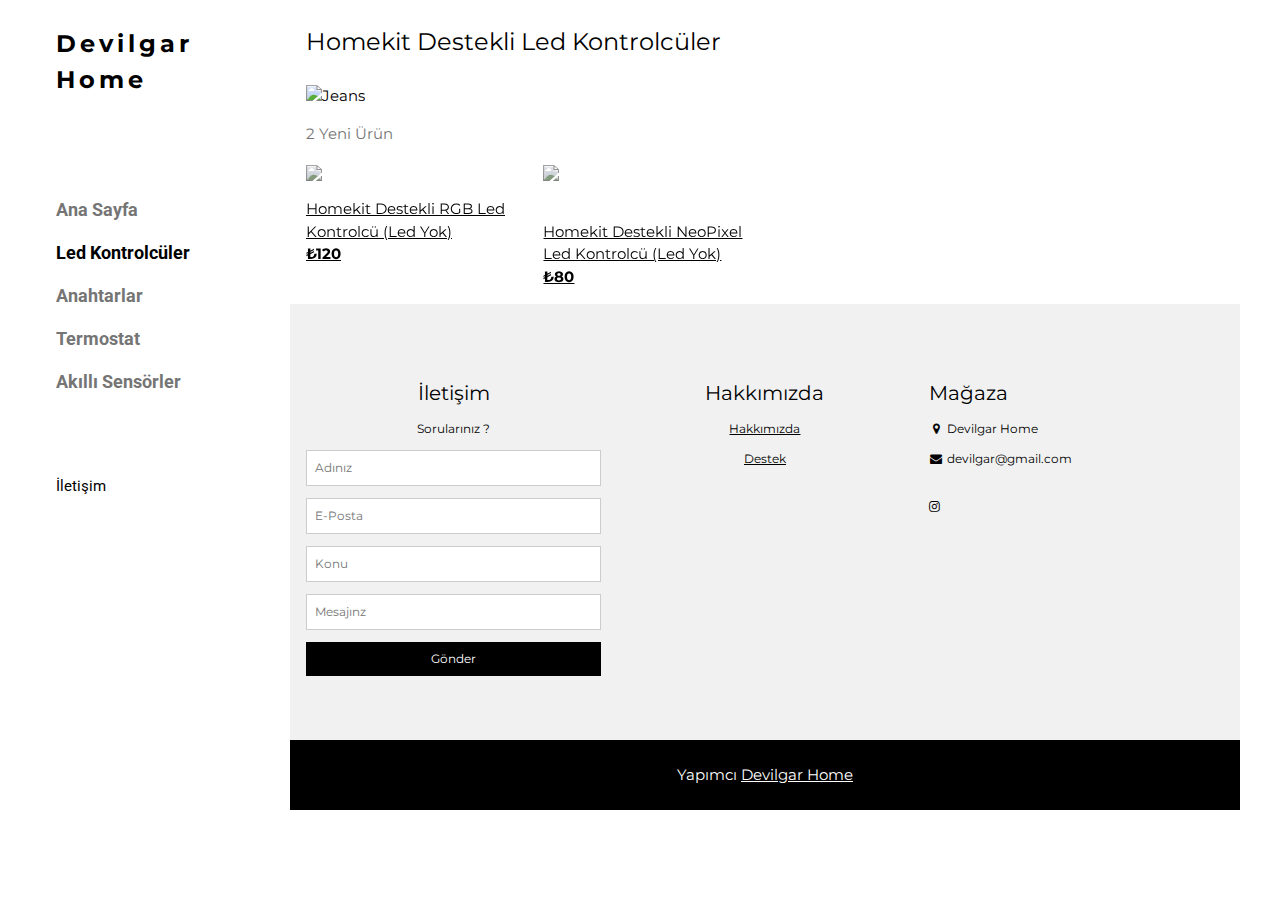
==== led_kontrolcü.html @ 6d3de42c "Add files via upload" ====
<!DOCTYPE html>
<html>
<title>Led Kontrolcüler</title>
<meta charset="UTF-8">
<meta name="viewport" content="width=device-width, initial-scale=1">
<link rel="stylesheet" href="https://www.w3schools.com/w3css/4/w3.css">
<link rel="stylesheet" href="https://fonts.googleapis.com/css?family=Roboto">
<link rel="stylesheet" href="https://fonts.googleapis.com/css?family=Montserrat">
<link rel='stylesheet' href='https://cdnjs.cloudflare.com/ajax/libs/font-awesome/5.14.0/css/all.min.css'>
<link rel="stylesheet" href="https://cdnjs.cloudflare.com/ajax/libs/font-awesome/4.7.0/css/font-awesome.min.css">
<link rel="stylesheet" href="css/main.css">

<body class="w3-content" style="max-width:1200px">

<!-- Sidebar/menu -->
<nav class="w3-sidebar w3-bar-block w3-white w3-collapse w3-top" style="z-index:3;width:250px" id="mySidebar">
  <div class="w3-container w3-display-container w3-padding-16">
    
    <i onclick="w3_close()" class="fa fa-remove w3-hide-large w3-button w3-display-topright"></i>
    <h3 class="w3-wide"><b>Devilgar Home</b></h3>
  </div>
  <div class="w3-padding-64 w3-large w3-text-grey" style="font-weight:bold">
    <a href="index.html" class="w3-bar-item w3-button">Ana Sayfa</a>
    <a onclick="myAccFunc()" href="javascript:void(0)" class="w3-button w3-block w3-white w3-left-align" id="myBtn">
      Led Kontrolcüler 
      </a>
      
        
       
    
  
    <a href="anahtarlar.html" class="w3-bar-item w3-button">Anahtarlar</a>
    <a href="termostat.html" class="w3-bar-item w3-button">Termostat</a>
    <a href="Akıllı Sensörler.html" class="w3-bar-item w3-button">Akıllı Sensörler</a>
   
  </div>
  <a href="#footer" class="w3-bar-item w3-button w3-padding">İletişim</a> 
  
  
</nav>

<!-- Top menu on small screens -->
<header class="w3-bar w3-top w3-hide-large w3-black w3-xlarge">
  <div class="w3-bar-item w3-padding-24 w3-wide">LOGO</div>
  <a href="javascript:void(0)" class="w3-bar-item w3-button w3-padding-24 w3-right" onclick="w3_open()"><i class="fa fa-bars"></i></a>
</header>

<!-- Overlay effect when opening sidebar on small screens -->
<div class="w3-overlay w3-hide-large" onclick="w3_close()" style="cursor:pointer" title="close side menu" id="myOverlay"></div>

<!-- !PAGE CONTENT! -->
<div class="w3-main" style="margin-left:250px">

  <!-- Push down content on small screens -->
  <div class="w3-hide-large" style="margin-top:83px"></div>
  
  <!-- Top header -->
  <header class="w3-container w3-xlarge">
    <p class="w3-left"> Homekit Destekli Led Kontrolcüler</p>
    <p class="w3-right">
   
    </p>
  </header>

  <!-- Image header -->
  <div class="w3-display-container w3-container">
    <img src="led_kontrolcu/kapak.jpg" alt="Jeans" style="width:100%">
    <div class="w3-display-topleft w3-text-white" style="padding:24px 48px">
      <h1 class="w3-jumbo w3-hide-small">Yeni Ürünler</h1>
      <h1 class="w3-hide-large w3-hide-medium">Yeni Ürünler</h1>
      <h1 class="w3-hide-small">2021 Öne Çıkanlar</h1>
      
    </div>
  </div>

  <div class="w3-container w3-text-grey" id="jeans">
    <p>2 Yeni Ürün</p>
  </div>

  <!-- Product grid -->
  <div class="w3-row w3-grayscale">
    <div class="w3-col l3 s6">
      <div class="w3-container">
        <img src="led_kontrolcu/maxresdefault (1).jpg" style="width:100%">
       <a href="RGBLed.html"> <p>Homekit Destekli RGB Led Kontrolcü (Led Yok)<br><b>₺120</b></p> </a>
      </div>
      
    </div>

    <div class="w3-col l3 s6">
      <div class="w3-container">
        <img src="led_kontrolcu/neopixeled.jpg" style="width:100%">
      <a href="neopixel.html">  <p><br>Homekit Destekli NeoPixel Led Kontrolcü (Led Yok)<b>₺80</b></p> </a>
        
      </div>
     
    </div>

   

  </div>

  
  
  <!-- Footer -->
  <footer class="w3-padding-64 w3-light-grey w3-small w3-center" id="footer">
    <div class="w3-row-padding">
      <div class="w3-col s4">
        <h4>İletişim</h4>
        <p>Sorularınız ?</p>
        <form method="get" action="mailto:devilgarhome@gmail.com" target="_blank">
          <p><input class="w3-input w3-border" type="text" placeholder="Adınız" name="Name" required></p>
          <p><input class="w3-input w3-border" type="text" placeholder="E-Posta" name="Email" required></p>
          <p><input class="w3-input w3-border" type="text" placeholder="Konu" name="Subject" required></p>
          <p><input class="w3-input w3-border" type="text" placeholder="Mesajınz" name="Message" required></p>
          <button type="submit" class="w3-button w3-block w3-black">Gönder</button>
        </form>
      </div>

      <div class="w3-col s4">
        <h4>Hakkımızda</h4>
        <p><a href="https://www.instagram.com/devilgar_home/">Hakkımızda</a></p>     
        <p><a href="https://www.instagram.com/devilgar_home/">Destek</a></p>
     
      </div>

      <div class="w3-col s4 w3-justify">
        <h4>Mağaza</h4>
        <p><i class="fa fa-fw fa-map-marker"></i> Devilgar Home</p>
  
        <p><i class="fa fa-fw fa-envelope"></i> devilgar@gmail.com</p>
      
        <br>
        <div class="social-container">
           
            <a href="https://www.instagram.com/devilgar_home/" target="_blank" class="instagram"><i class="fab fa-instagram" aria-hidden="true"></i></a>
           
            
                </div>
      </div>
    </div>
  </footer>

  <div class="w3-black w3-center w3-padding-24">Yapımcı  <a href="https://www.instagram.com/devilgar_home/" title="W3.CSS" target="_blank" class="w3-hover-opacity">Devilgar Home</a></div>

  <!-- End page content -->
</div>

<!-- Newsletter Modal -->
<div id="newsletter" class="w3-modal">
  <div class="w3-modal-content w3-animate-zoom" style="padding:32px">
    <div class="w3-container w3-white w3-center">
      <i onclick="document.getElementById('newsletter').style.display='none'" class="fa fa-remove w3-right w3-button w3-transparent w3-xxlarge"></i>
      <h2 class="w3-wide">NEWSLETTER</h2>
      <p>Join our mailing list to receive updates on new arrivals and special offers.</p>
      <p><input class="w3-input w3-border" type="text" placeholder="Enter e-mail"></p>
      <button type="button" class="w3-button w3-padding-large w3-red w3-margin-bottom" onclick="document.getElementById('newsletter').style.display='none'">Subscribe</button>
    </div>
  </div>
</div>

<script>
// Accordion 
function myAccFunc() {
  var x = document.getElementById("demoAcc");
  if (x.className.indexOf("w3-show") == -1) {
    x.className += " w3-show";
  } else {
    x.className = x.className.replace(" w3-show", "");
  }
}

// Click on the "Jeans" link on page load to open the accordion for demo purposes
document.getElementById("myBtn").click();


// Open and close sidebar
function w3_open() {
  document.getElementById("mySidebar").style.display = "block";
  document.getElementById("myOverlay").style.display = "block";
}
 
function w3_close() {
  document.getElementById("mySidebar").style.display = "none";
  document.getElementById("myOverlay").style.display = "none";
}
</script>

</body>
</html>
---- css/main.css ----
.w3-sidebar a {font-family: "Roboto", sans-serif}
body,h1,h2,h3,h4,h5,h6,.w3-wide {font-family: "Montserrat", sans-serif;}
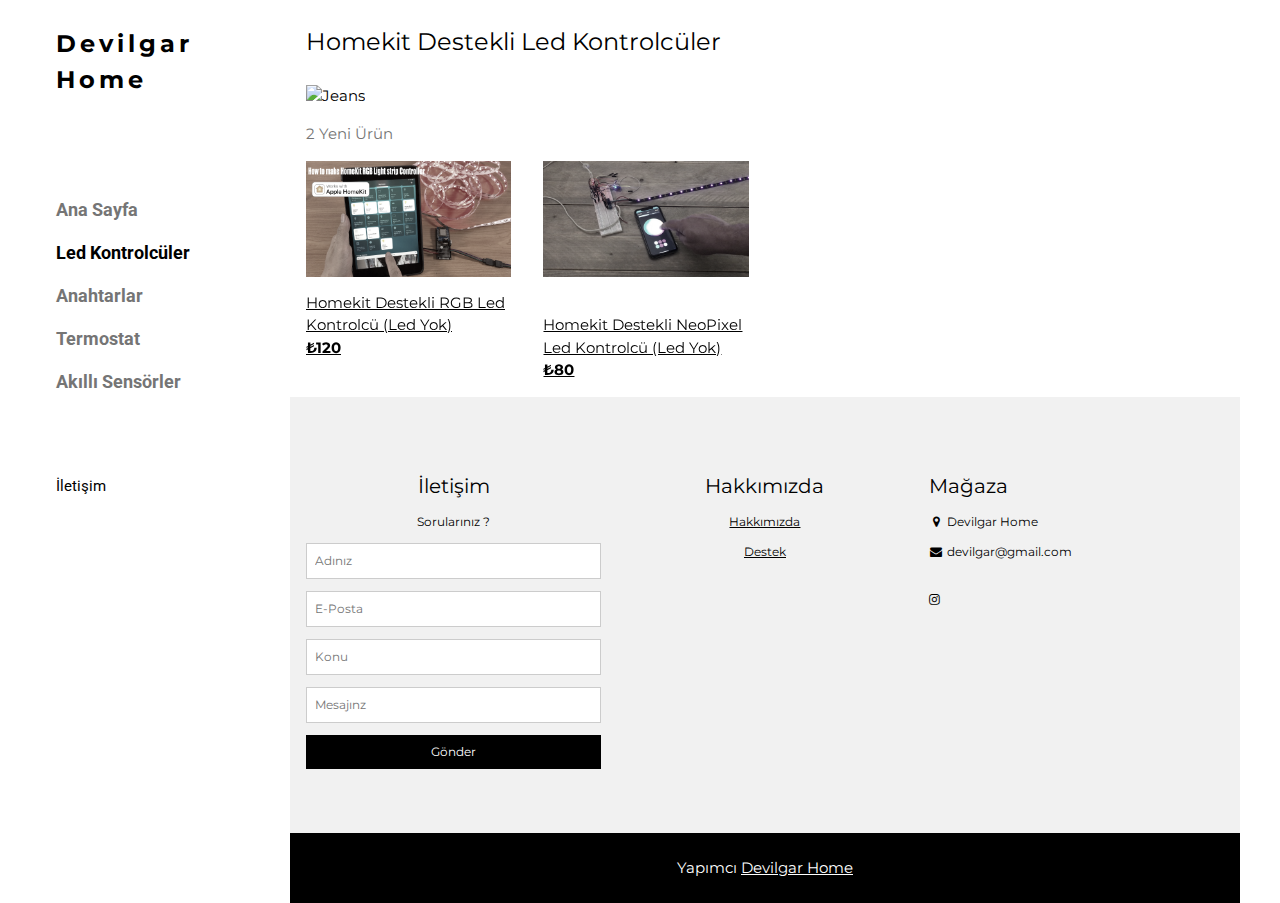
==== commit 943e0b9f: "Update led_kontrolcü.html" ====
--- a/led_kontrolcü.html
+++ b/led_kontrolcü.html
@@ -41,7 +41,7 @@
 
 <!-- Top menu on small screens -->
 <header class="w3-bar w3-top w3-hide-large w3-black w3-xlarge">
-  <div class="w3-bar-item w3-padding-24 w3-wide">LOGO</div>
+  <div class="w3-bar-item w3-padding-24 w3-wide">Devilgar Home</div>
   <a href="javascript:void(0)" class="w3-bar-item w3-button w3-padding-24 w3-right" onclick="w3_open()"><i class="fa fa-bars"></i></a>
 </header>
 
